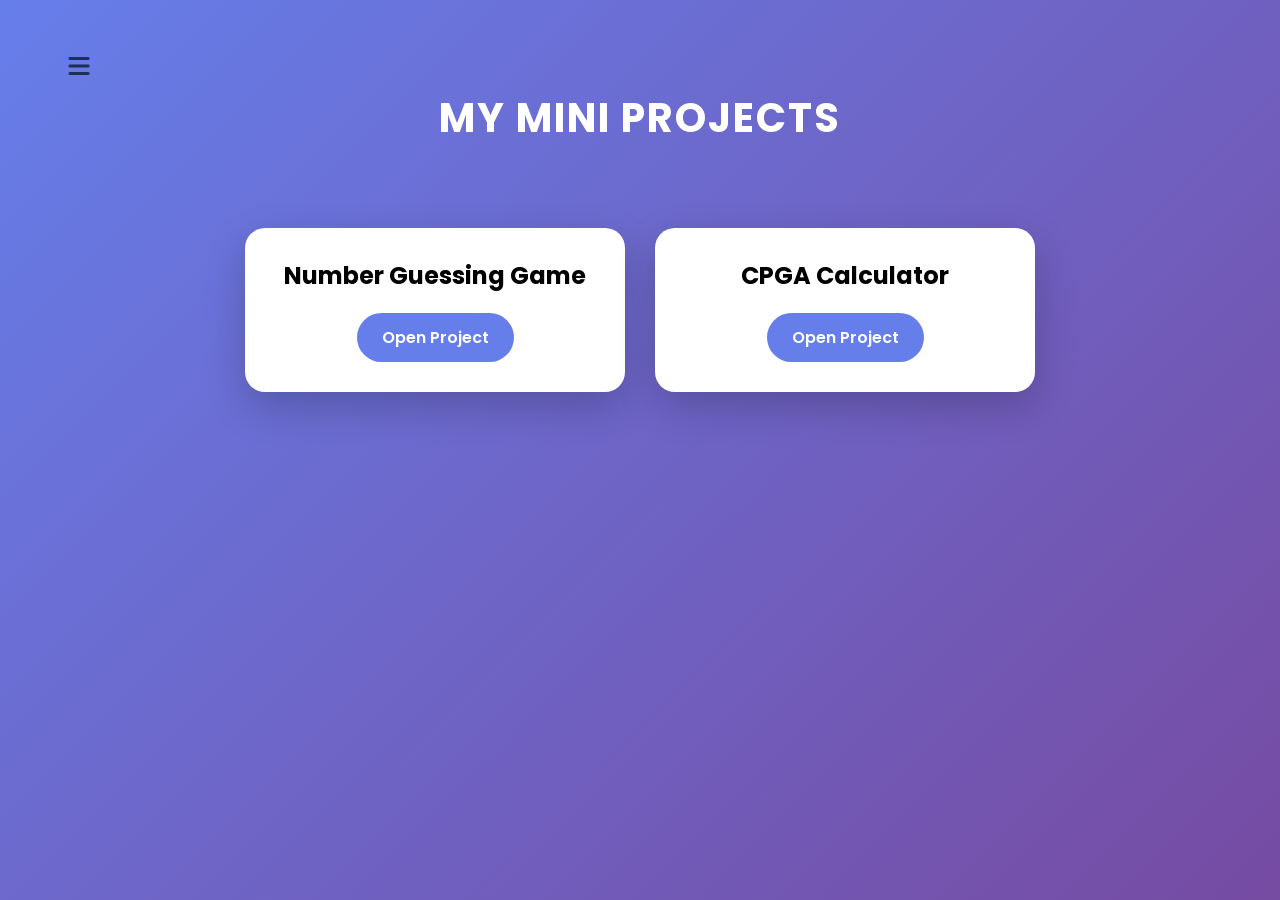
==== index.html @ 1e1b344e "profile pop finish" ====
<!DOCTYPE html>
<html>
<head>
<title>Mini Projects</title>
<link href="https://fonts.googleapis.com/css2?family=Poppins:wght@300;400;600&display=swap" rel="stylesheet">
<link rel="stylesheet" href="index.css">
</head>
<body>
    <div class="navbar">
        <img src="bars-solid.png" alt="" id="menu-clicker"><h1>MY MINI PROJECTS</h1>
        <ul class="dropdown" id="dropdown">
            <li id="profile_btn">THANMAY GOWDA SP</li>
            <li>CONTACT ME</li>
            <li><a href="#">Linked In</a></li>
        </ul>
    </div>
    <div id="overlay"></div>
    <div id="profile_pop" class="profile_pop"> 
        <div class="profilepic"></div>
        <span id="profile_closer">X</span>
        <h1>Hello Welcome to My Mini Projects</h1>
        <div class="icon-linkedin">
            <img src="./square-linkedin-brands-solid.png">
            <span class="label1">Linked In</span>
        </div>       
        <div class="icon-youtube">
            <img src="./youtube-brands-solid.png">
            <span class="label2">YouTube</span>
        </div>   
        <p class="about">
            Hi, I’m <span class="name">Thanmay Gowda SP.</span> I am passionate about building web applications, 
            learning computer science, and improving my skills in JavaScript, UI design, 
            and problem solving.
        </p>
    </div>
    <div class="projects">
        <div class="card">
            <h2>Number Guessing Game</h2>
            <a href="./number-guessing-game/index.html">Open Project</a>
        </div>
        <div class="card">
            <h2>CPGA Calculator</h2>
            <a href="./cgpa-calculator/cgpa.html">Open Project</a>
        </div>
    </div>
    <script src="index.js"></script>
</body>
</html>
---- index.css ----
*{
margin:0;
padding:0;
box-sizing:border-box;
}
#overlay{
    position: fixed;
    top: 0;
    left: 0;
    width: 100%;
    height: 100%;
    backdrop-filter: blur(8px);
    background-color: rgba(0, 0, 0, 0.3);
    opacity: 0;
    pointer-events: none;
    transition: all 0.3s ease-in-out;
    z-index: 5;
}
#overlay.active{
  opacity: 1;
  pointer-events: auto;
}
body{
font-family:'Poppins',sans-serif;
background:linear-gradient(135deg,#667eea,#764ba2);
min-height:100vh;
}
.projects{
display:flex;
gap:30px;
flex-wrap:wrap;
margin-top:80px;
display: flex;
justify-content: center;
align-items: center;
}

.card{
background:white;
width:380px;
padding:30px;
border-radius:20px;
box-shadow:0 15px 40px rgba(0,0,0,0.2);
text-align:center;
transition:0.4s;
}

.card:hover{
transform:translateY(-10px) scale(1.03);
}

.card h2{
margin-bottom:20px;
}

.card a{
display:inline-block;
text-decoration:none;
background:#667eea;
color:white;
padding:12px 25px;
border-radius:30px;
font-weight:600;
transition:0.3s;
}

.card a:hover{
background:#4f46e5;
transform:scale(1.05);
}
.navbar h1{
    color:white;
    letter-spacing:2px;
    font-size:40px;
    display: flex;
    justify-content: center;
    align-items: center;
}   
.navbar ul{
    position: absolute;
    width: 250px;
    height: 200px;
    background-color: white;
    border-radius: 25px;
    top: 15%;
    left: 100px;
    border: 2px solid #4f46e5;
    cursor: pointer;
    box-shadow: 0px 0px 15px rgba(0, 0, 0, 0.393);
    display: block;
    text-align: center;
    transition: all 0.3s ease-in-out;
}
.navbar li{
    text-decoration: none;
    padding: 20px;
    position: relative;
    width: 100%;
    list-style: none;
    font-family: Georgia, 'Times New Roman', Times, serif;
    transition: all 0.3s ease;
}
.navbar li::after{
    content: "";
    position: absolute;
    left: 50%;
    transform: translateX(-50%);
    bottom: 0px;
    width: 0%;
    height: 2px;
    background:linear-gradient(to right, #1e00c8, #dd17d0);
    transition: all 0.3s ease-in-out;
}

.navbar li:hover::after{
    width: 100%;       
}
.navbar li:hover{
    text-shadow: 0 0 20px #1100ff; 
}
.navbar li a{
    text-decoration: none;
    color: black;
}
#menu-clicker{
    margin-left: 5%;
    margin-top: 4%;
    width: 30px;
    height: 30px;
    cursor: pointer;
}
#dropdown{
    margin-top: 25px;
    transition: all 0.3s ease-in-out;
    opacity: 0;
}
.profile_pop{
    display: none;
    position: absolute;
    width: 60%;
    height: 65%;
    left: 20%;
    top: 20%;
    justify-content: center;
    align-items: center;
    border-radius: 25px;
    background-color: white;
    transition: all 0.3s ease;
    z-index: 10;
}
.profilepic{
    position: absolute;
    width: 150px;
    height: 150px;
    background-color: #464552;
    border-radius: 100px;
    top: 50px;
    left: 10%;
}
.profile_pop h1{
    margin-left: 30%;
    margin-top:  75px;
}
.icon-linkedin{
    display: flex;
    gap: 15px;
    margin-left: 270px;
}
.icon-linkedin img{
    position: relative;
    display: flex;
    width: 55px;
    height: 55px;
}
.label1{
    opacity: 0;
    color: white;
    position: relative;
    display: flex;
    align-items: center;
    justify-content: center;
    z-index: 1;
    transition: all 0.3s ease-in-out;
    transform: translateY(20px);
}
.label1::after{
    border-radius: 25px;
    content: '';
    position: absolute;
    align-items: center;
    text-align: center;
    justify-content: center;
    width: 60px;
    height: 10px;
    padding: 15px;
    background-color: #1e00c8;
    z-index: -1;
    box-shadow: 0 0 18px rgba(0, 0, 0, 0.649);
}
.icon-linkedin:hover .label1{
    opacity: 1; 
    transform: translateY(0px);
}
.icon-youtube{
    display: flex;
    gap: 15px;
    margin-left: 435px;
    margin-top: -55px;
}
.icon-youtube img{
    position: relative;
    display: flex;
    width: 55px;
    height: 55px;
}
.label2{
    color: white;
    opacity: 0;
    position: relative;
    display: flex;
    align-items: center;
    justify-content: center;
    z-index: 1;
    transition: all 0.3s ease-in-out;
    transform: translateY(20px);
}
.label2::after{
    border-radius: 25px;
    content: '';
    position: absolute;
    align-items: center;
    text-align: center;
    justify-content: center;
    width: 60px;
    height: 10px;
    padding: 15px;
    background-color: #1e00c8;
    z-index: -1;
    box-shadow: 0 0 18px rgba(0, 0, 0, 0.649);
}
.icon-youtube:hover .label2{
    opacity: 1;
    transform: translateY(0px);
}
.about{
    position: absolute;
    top: 235px;
    width: 85%;
    font-size: 25px;
    text-align: left;
    left: 100px;
    font-weight: 100;
    z-index: 1;
}
.name{
    color: white;
}
.name::before{
    content: '';
    width: 255px;
    height: 40px;
    background-color: #3325f6c7;
    position: absolute;
    z-index: -1;
    padding: 5px;
    top: -5px;
    left: 70px;
    justify-content: center;
    align-items: center;
    border-radius: 25px;
}
#profile_closer {
    display: flex;
    position: absolute;
    right: 45px;
    font-weight: 600;
    top: 20px;
    font-size: 35px;
    align-items: center;
    justify-content: center;
    cursor: pointer;

}
#profile_closer::after{
    content: '';
    width: 50px;
    justify-content: center;
    align-items: center;
    text-align: center;
    align-items: center;
    height: 50px;
    background-color: #464552bc;
    display: block;
    position: absolute;
    border-radius: 50%;
    opacity: 0;
    z-index: -1;
    transition: all 0.3s ease-in-out;
    cursor: pointer;
}
#profile_closer:hover:after{
    opacity: 1;
}
#profile_closer:hover{
    color: white;
    z-index: 1;
}
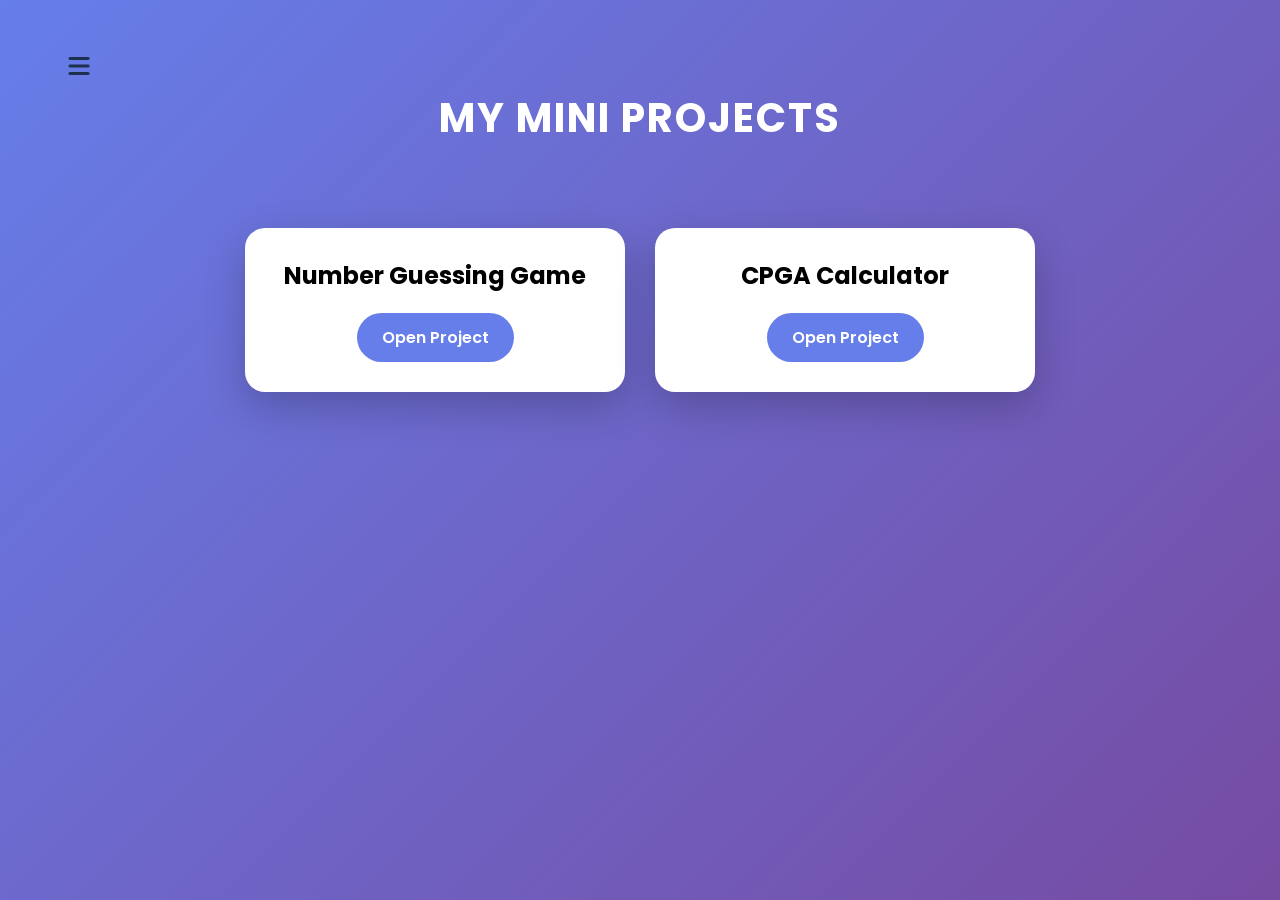
==== commit 68cb499c: "phone update" ====
--- a/index.html
+++ b/index.html
@@ -2,6 +2,7 @@
 <html>
 <head>
 <title>Mini Projects</title>
+<meta name="viewport" content="width=device-width, initial-scale=1.0">
 <link href="https://fonts.googleapis.com/css2?family=Poppins:wght@300;400;600&display=swap" rel="stylesheet">
 <link rel="stylesheet" href="index.css">
 </head>
--- a/index.css
+++ b/index.css
@@ -40,7 +40,7 @@
 width:380px;
 padding:30px;
 border-radius:20px;
-box-shadow:0 15px 40px rgba(0,0,0,0.2);
+box-shadow:0 15px 40px rgba(0, 0, 0, 0.216);
 text-align:center;
 transition:0.4s;
 }
@@ -304,4 +304,12 @@
 #profile_closer:hover{
     color: white;
     z-index: 1;
+}
+
+@media (max-width: 600px) {
+    body{
+        font-family:'Poppins',sans-serif;
+        background:linear-gradient(135deg,#667eea,#764ba2);
+        min-height:100vh;
+    }
 }
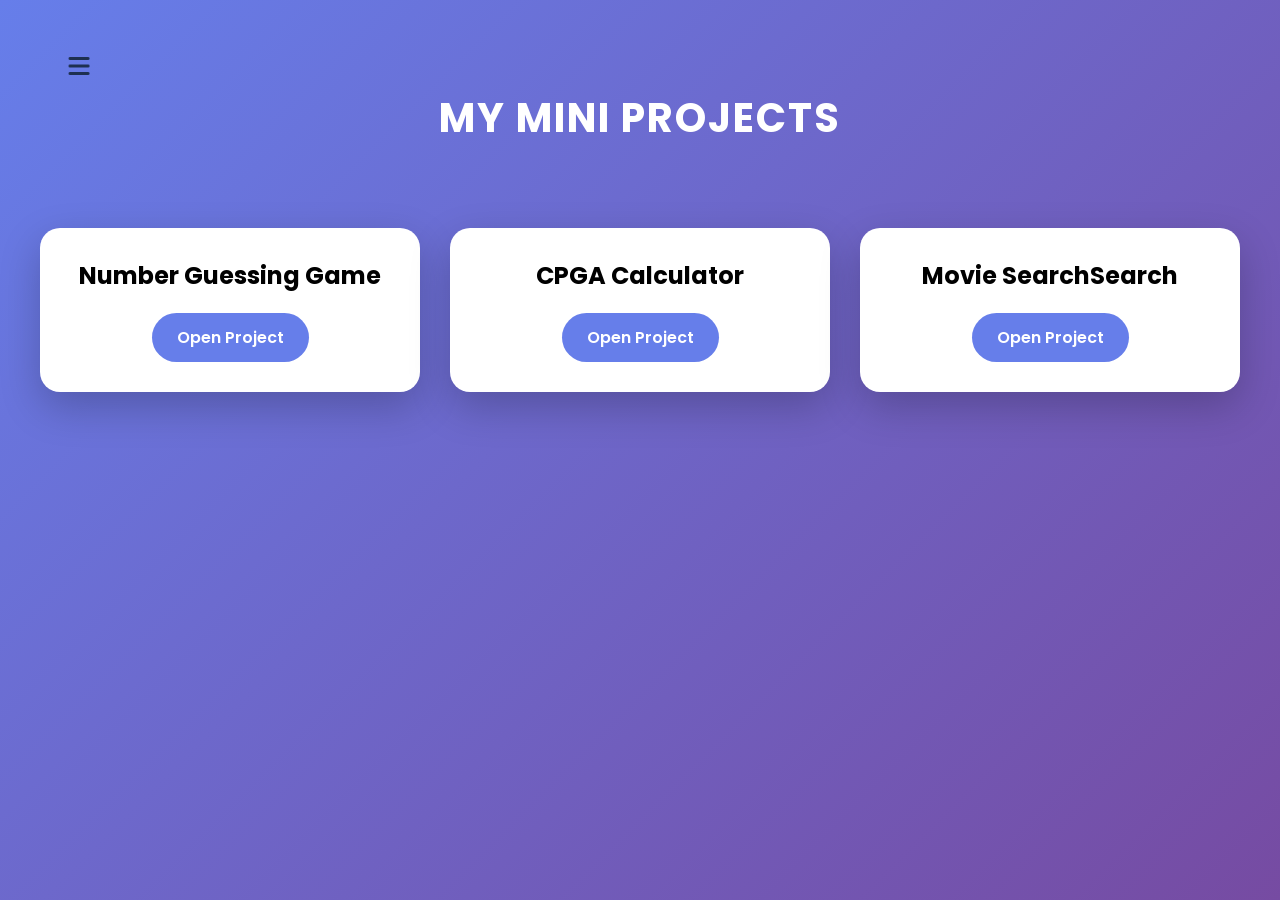
==== commit 8d88b196: "adding to main html" ====
--- a/index.html
+++ b/index.html
@@ -41,7 +41,11 @@
         </div>
         <div class="card">
             <h2>CPGA Calculator</h2>
-            <a href="./cgpa-calculator/cgpa.html">Open Project</a>
+            <a href="./cgpa-calculator/index.html">Open Project</a>
+        </div>
+        <div class="card">
+            <h2>Movie SearchSearch</h2>
+            <a href="./Movie-search/index.html">Open Project</a>
         </div>
     </div>
     <script src="index.js"></script>
--- a/index.css
+++ b/index.css
@@ -306,10 +306,18 @@
     z-index: 1;
 }
 
-@media (max-width: 600px) {
-    body{
-        font-family:'Poppins',sans-serif;
-        background:linear-gradient(135deg,#667eea,#764ba2);
-        min-height:100vh;
+@media (max-width: 600px){
+    .navbar{
+        display: flex;
+        flex-direction: column;
+        align-items: center;
+        padding-top: 10px;
+    }
+    .navbar h1{
+        font-size: 30px;
+        margin-top: 20px;
+    }
+    #menu-clicker{
+        display: none;
     }
 }
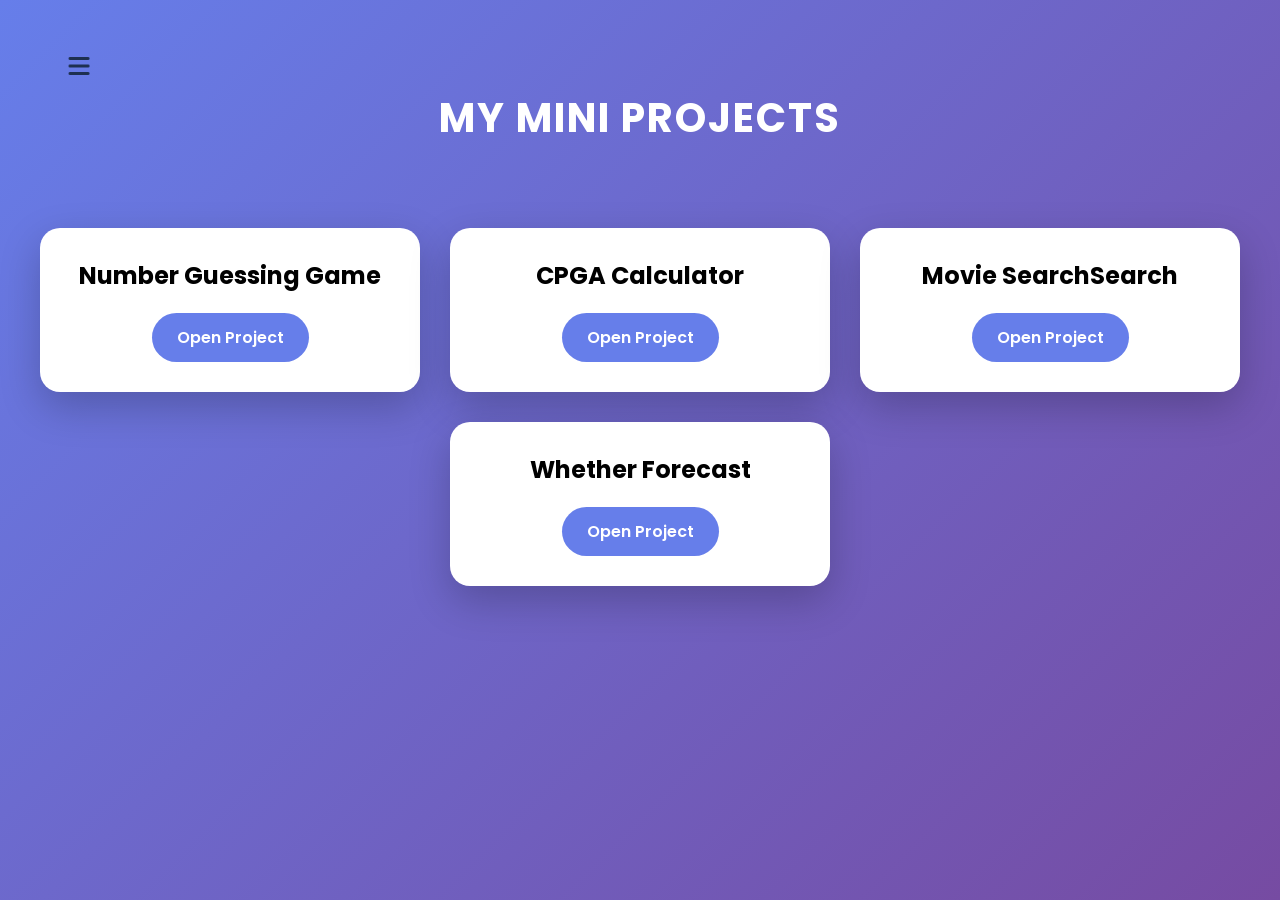
==== commit 2d388935: "pushed to main board" ====
--- a/index.html
+++ b/index.html
@@ -47,6 +47,10 @@
             <h2>Movie SearchSearch</h2>
             <a href="./Movie-search/index.html">Open Project</a>
         </div>
+        <div class="card">
+            <h2>Whether Forecast</h2>
+            <a href="./whetherreport/index.html">Open Project</a>
+        </div>
     </div>
     <script src="index.js"></script>
 </body>
